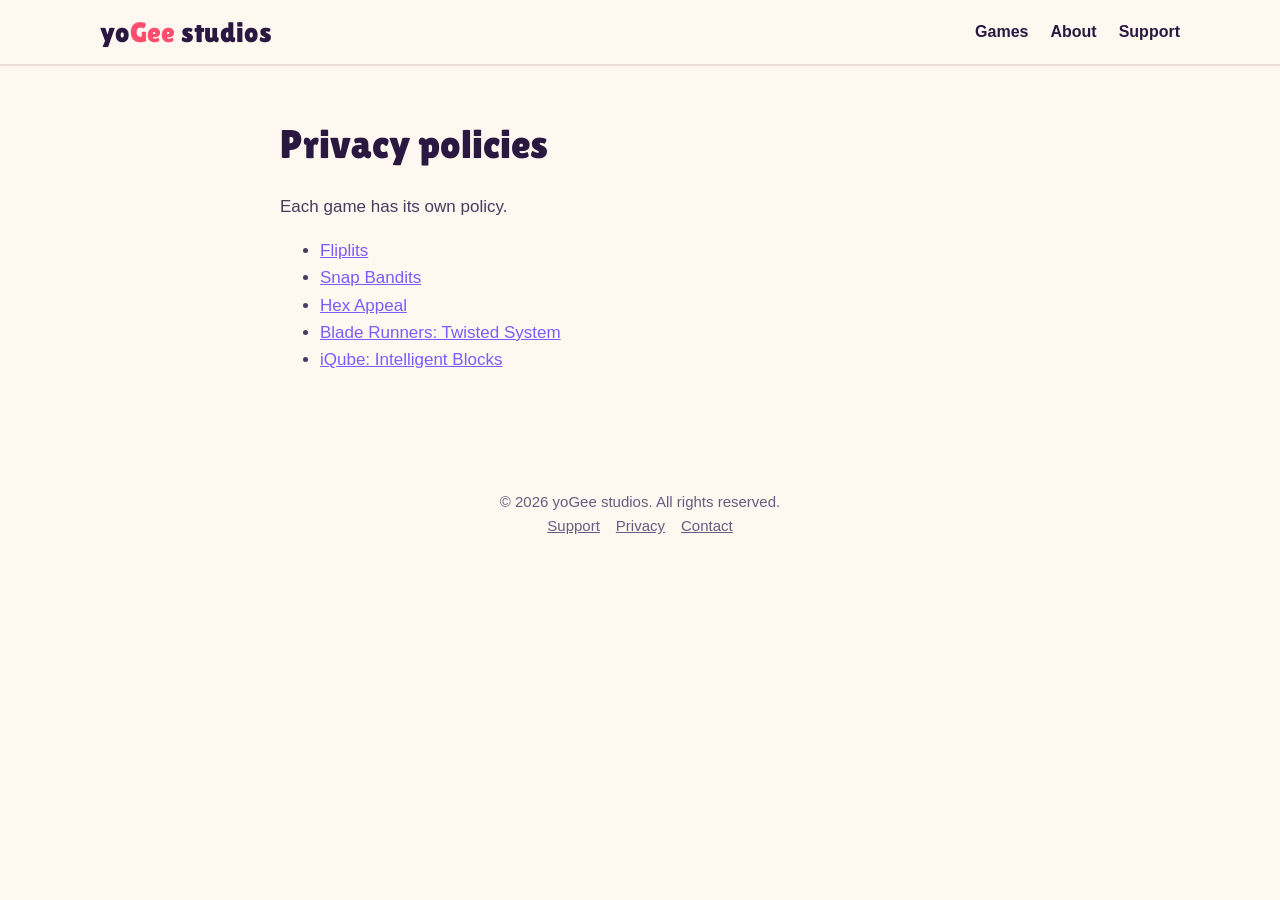
==== privacy/index.html @ dfdccb1b "yoGee Studios website: games, support and privacy policies Co-Authored-By: Claude Opus 5.5 <noreply@" ====
<!doctype html>
<html lang="en">
<head>
<meta charset="utf-8">
<meta name="viewport" content="width=device-width, initial-scale=1">
<title>Privacy | yoGee studios</title>
<meta name="description" content="yoGee studios makes bright, tactile puzzle and arcade games for iPhone.">
<link rel="stylesheet" href="../style.css">
</head>
<body>
<header class="nav"><div class="wrap">
  <a class="logo" href="../index.html">yo<b>Gee</b> studios</a>
  <nav><a href="../index.html#games">Games</a><a href="../index.html#about">About</a><a href="../support.html">Support</a></nav>
</div></header>
<main class="doc"><h1>Privacy policies</h1><p>Each game has its own policy.</p><ul><li><a href="fliplits.html">Fliplits</a></li><li><a href="snap-bandits.html">Snap Bandits</a></li><li><a href="hex-appeal.html">Hex Appeal</a></li><li><a href="twisted-system.html">Blade Runners: Twisted System</a></li><li><a href="iqube.html">iQube: Intelligent Blocks</a></li></ul></main>
<footer><div class="wrap">
  &copy; 2026 yoGee studios. All rights reserved.<br>
  <a href="../support.html">Support</a><a href="../privacy/index.html">Privacy</a><a href="mailto:yogeestudios@gmail.com">Contact</a>
</div></footer>
</body>
</html>
---- style.css ----
@font-face { font-family: "Lilita One"; src: url("fonts/LilitaOne-Regular.ttf") format("truetype"); font-display: swap; }
:root { --ink: #2a1840; --soft: #6b5a80; --bg: #fff8f1; --card: #ffffff; --line: #eadfd6; --brand: #ff4d6d; --brand2: #7a5cff; --sun: #ffc93c; }
* { box-sizing: border-box; }
html { scroll-behavior: smooth; }
body { margin: 0; background: var(--bg); color: var(--ink); font: 17px/1.6 -apple-system, BlinkMacSystemFont, "Segoe UI", Roboto, sans-serif; }
img { max-width: 100%; display: block; }
a { color: var(--brand2); }
h1, h2, h3, .logo, .btn, .badge { font-family: "Lilita One", "Arial Rounded MT Bold", system-ui, sans-serif; font-weight: 400; }
.wrap { max-width: 1120px; margin: 0 auto; padding: 0 20px; }
header.nav { position: sticky; top: 0; z-index: 10; background: rgba(255, 248, 241, 0.92); backdrop-filter: blur(8px); border-bottom: 2px solid var(--line); }
header.nav .wrap { display: flex; align-items: center; justify-content: space-between; height: 64px; }
.logo { font-size: 28px; text-decoration: none; color: var(--ink); letter-spacing: 0.3px; }
.logo b { font-weight: 400; color: var(--brand); }
nav a { margin-left: 22px; text-decoration: none; color: var(--ink); font-weight: 600; font-size: 16px; }
nav a:hover { color: var(--brand); }
.hero { padding: 72px 0 40px; text-align: center; }
.hero h1 { font-size: clamp(40px, 7vw, 76px); line-height: 1.02; margin: 0 0 18px; }
.hero h1 span { color: var(--brand); }
.hero p { font-size: 20px; color: var(--soft); max-width: 640px; margin: 0 auto 28px; }
.btn { display: inline-block; padding: 13px 26px; border-radius: 999px; background: var(--ink); color: #fff; text-decoration: none; font-size: 18px; border: 0; box-shadow: 0 5px 0 rgba(42, 24, 64, 0.22); transition: transform 0.12s; }
.btn:hover { transform: translateY(-2px); }
.btn.alt { background: #fff; color: var(--ink); border: 2px solid var(--ink); box-shadow: 0 5px 0 rgba(42, 24, 64, 0.12); }
.icons { display: flex; justify-content: center; gap: 14px; margin: 38px 0 0; flex-wrap: wrap; }
.icons img { width: 84px; height: 84px; border-radius: 20px; box-shadow: 0 8px 18px rgba(42, 24, 64, 0.18); }
section { padding: 56px 0; }
section > .wrap > h2 { font-size: 40px; margin: 0 0 8px; }
.lead { color: var(--soft); margin: 0 0 30px; }
.game { background: var(--card); border: 2px solid var(--line); border-radius: 28px; overflow: hidden; margin-bottom: 34px; box-shadow: 0 10px 30px rgba(42, 24, 64, 0.07); }
.game .banner { aspect-ratio: 21 / 9; width: 100%; object-fit: cover; }
.game .body { display: grid; grid-template-columns: 1.15fr 1fr; gap: 28px; padding: 26px 28px 30px; align-items: start; }
.title { display: flex; gap: 16px; align-items: center; margin-bottom: 12px; }
.title img { width: 76px; height: 76px; border-radius: 18px; flex: none; box-shadow: 0 6px 14px rgba(42, 24, 64, 0.18); }
.title h3 { font-size: 30px; line-height: 1.1; margin: 0 0 6px; }
.badge { display: inline-block; font-size: 13px; letter-spacing: 0.6px; text-transform: uppercase; padding: 4px 12px; border-radius: 999px; color: #fff; background: var(--accent); }
.badge.soon { background: #fff; color: var(--accent); border: 2px solid var(--accent); }
.tag { font-size: 20px; color: var(--accent); margin: 0 0 8px; font-family: "Lilita One", system-ui, sans-serif; }
.game p { margin: 0 0 12px; color: var(--soft); }
.facts { list-style: none; padding: 0; margin: 0 0 18px; }
.facts li { padding-left: 26px; position: relative; margin: 4px 0; font-weight: 600; }
.facts li::before { content: ""; position: absolute; left: 0; top: 8px; width: 12px; height: 12px; border-radius: 50%; background: var(--accent); }
.links { display: flex; flex-wrap: wrap; gap: 10px 18px; align-items: center; }
.links small a { color: var(--soft); }
.shots { display: grid; grid-template-columns: repeat(3, 1fr); gap: 12px; }
.shots img { border-radius: 16px; border: 2px solid var(--line); }
.about { background: #fff; border-top: 2px solid var(--line); border-bottom: 2px solid var(--line); }
.cols { display: grid; grid-template-columns: repeat(3, 1fr); gap: 22px; margin-top: 26px; }
.cols div { background: var(--bg); border-radius: 20px; padding: 22px; border: 2px solid var(--line); }
.cols h3 { margin: 0 0 6px; font-size: 22px; }
.cols p { margin: 0; color: var(--soft); }
.contact { text-align: center; }
.contact .mail { font-size: clamp(22px, 4vw, 34px); font-family: "Lilita One", system-ui, sans-serif; color: var(--brand); text-decoration: none; word-break: break-all; }
footer { padding: 30px 0 46px; color: var(--soft); font-size: 15px; text-align: center; }
footer a { color: var(--soft); margin: 0 8px; }
.doc { max-width: 760px; margin: 0 auto; padding: 46px 20px 70px; }
.doc h1 { font-size: 40px; margin: 0 0 10px; }
.doc h2 { font-size: 24px; margin: 34px 0 8px; }
.doc p, .doc li { color: #4a3a60; }
@media (max-width: 820px) {
  .game .body { grid-template-columns: 1fr; padding: 20px; }
  .cols { grid-template-columns: 1fr; }
  nav a { margin-left: 14px; font-size: 15px; }
  .logo { font-size: 23px; }
  section > .wrap > h2 { font-size: 32px; }
  .hero { padding: 48px 0 26px; }
}
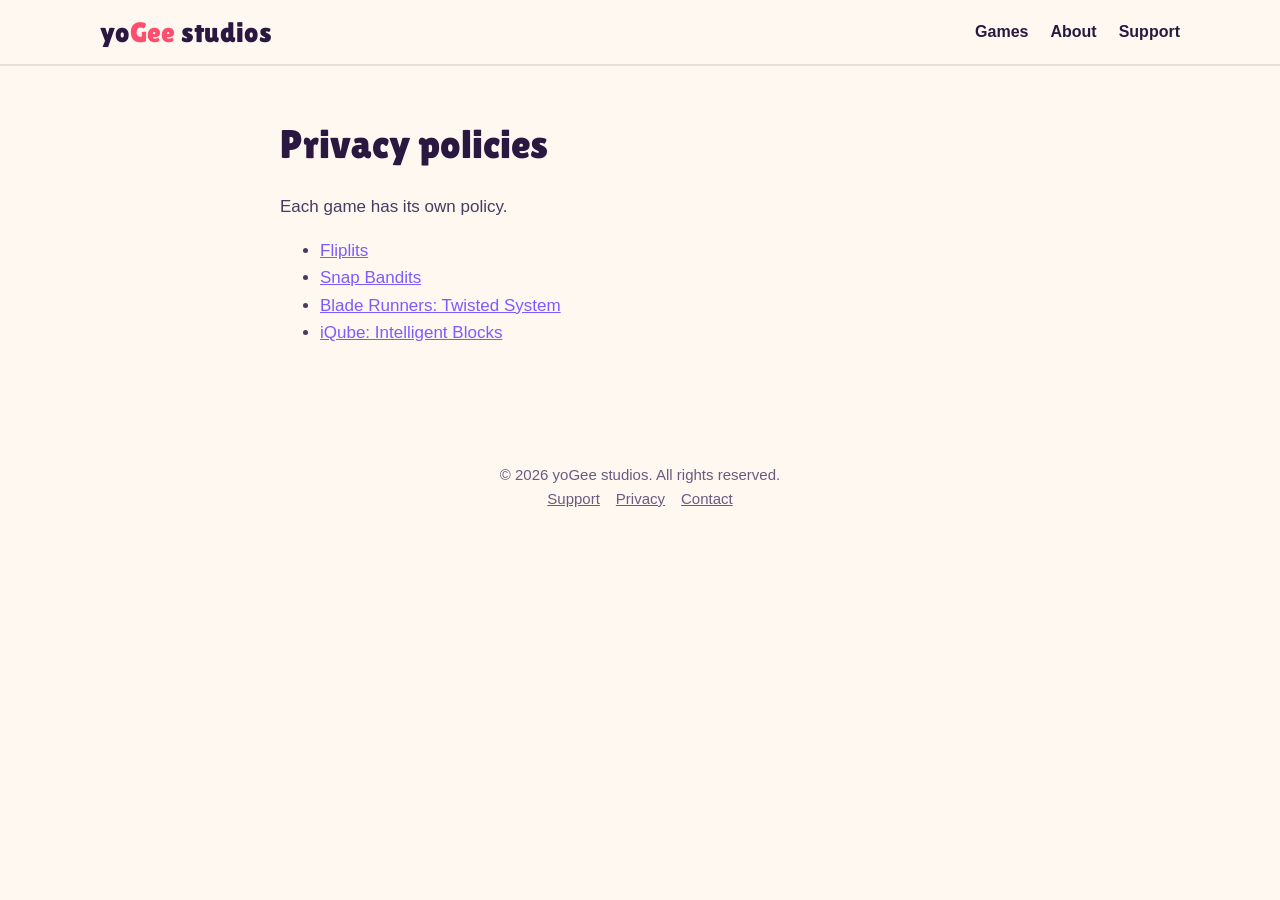
==== commit b14768f5: "Update app statuses, hide Hex Appeal, add yogeestudios.com CNAME iQube and Twisted System are live o" ====
--- a/privacy/index.html
+++ b/privacy/index.html
@@ -12,7 +12,7 @@
   <a class="logo" href="../index.html">yo<b>Gee</b> studios</a>
   <nav><a href="../index.html#games">Games</a><a href="../index.html#about">About</a><a href="../support.html">Support</a></nav>
 </div></header>
-<main class="doc"><h1>Privacy policies</h1><p>Each game has its own policy.</p><ul><li><a href="fliplits.html">Fliplits</a></li><li><a href="snap-bandits.html">Snap Bandits</a></li><li><a href="hex-appeal.html">Hex Appeal</a></li><li><a href="twisted-system.html">Blade Runners: Twisted System</a></li><li><a href="iqube.html">iQube: Intelligent Blocks</a></li></ul></main>
+<main class="doc"><h1>Privacy policies</h1><p>Each game has its own policy.</p><ul><li><a href="fliplits.html">Fliplits</a></li><li><a href="snap-bandits.html">Snap Bandits</a></li><li><a href="twisted-system.html">Blade Runners: Twisted System</a></li><li><a href="iqube.html">iQube: Intelligent Blocks</a></li></ul></main>
 <footer><div class="wrap">
   &copy; 2026 yoGee studios. All rights reserved.<br>
   <a href="../support.html">Support</a><a href="../privacy/index.html">Privacy</a><a href="mailto:yogeestudios@gmail.com">Contact</a>
